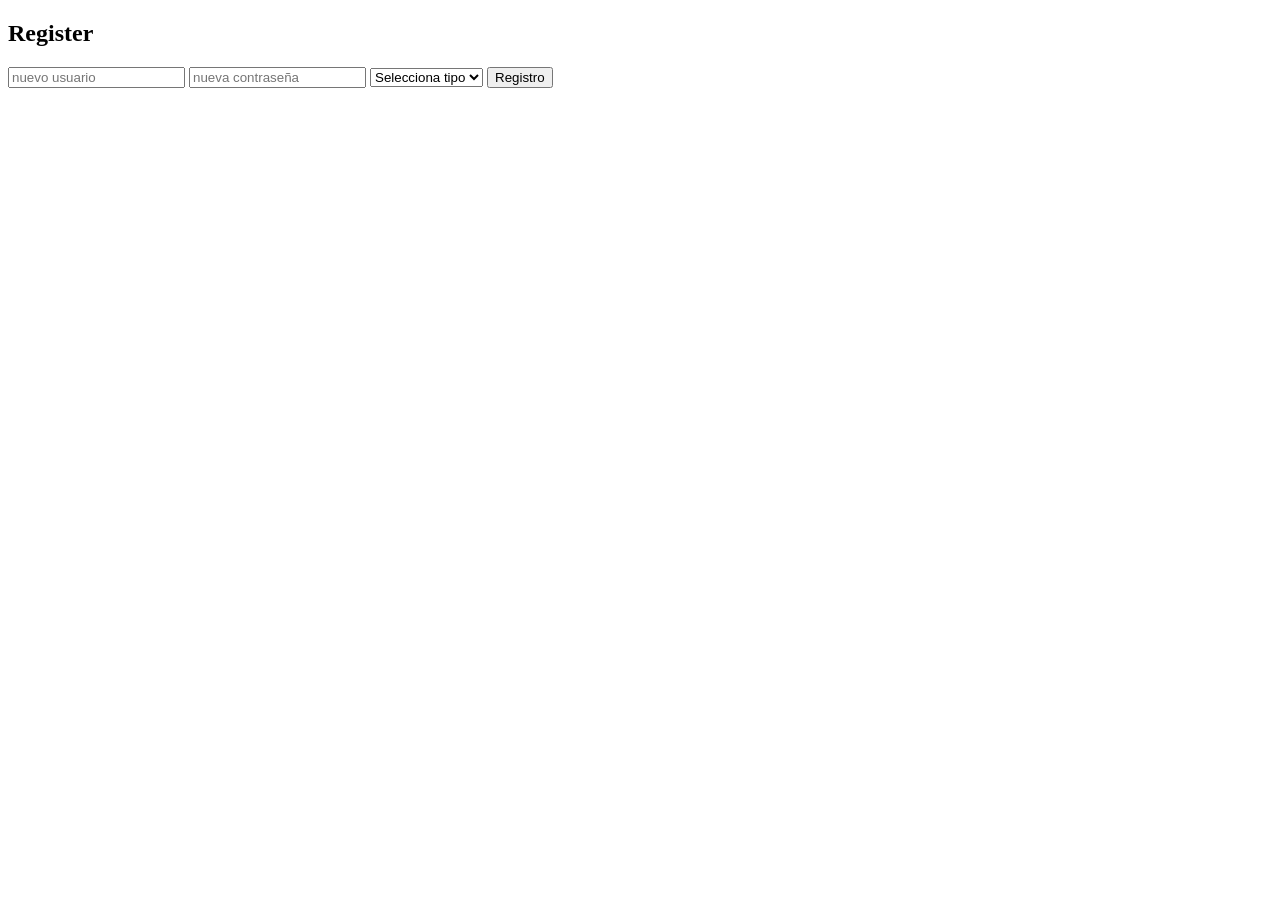
==== src/pages/auth/auth.html @ d27b7edc "desarrollo caso de uso (registro y login)" ====
<!DOCTYPE html>
<html lang="en">
<head>
    <meta charset="UTF-8">
    <meta name="viewport" content="width=device-width, initial-scale=1.0">
    <title>Document</title>
</head>
<body>
    <h2>Register</h2>
<input type ="text" id="newUser" placeholder="nuevo usuario">
<input type ="password" id ="newPass" placeholder = "nueva contraseña">
<select id="pokeType">
    <option value="">Selecciona tipo</option>
    <option value="fire">Fuego</option>
    <option value="water">Agua</option>
    <option value="grass">Planta</option>
    <option value="electric">Eléctrico</option>
</select>
<button id="registerBtn">Registro</button>

<script type="module" src="../../js/auth.js"></script>
</body>
</html>
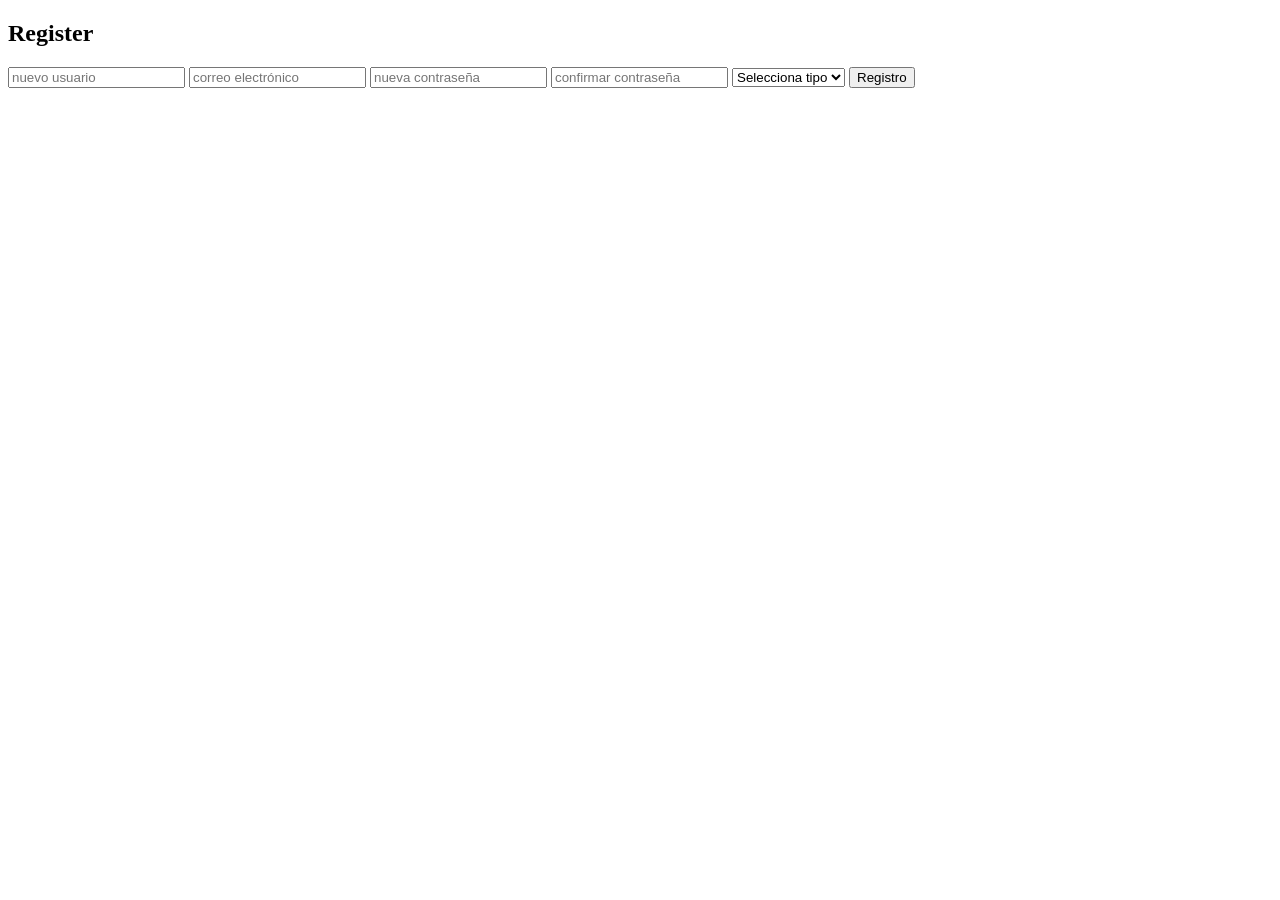
==== commit e02f94d6: "añadir email a registro y validacion" ====
--- a/src/pages/auth/auth.html
+++ b/src/pages/auth/auth.html
@@ -8,7 +8,9 @@
 <body>
     <h2>Register</h2>
 <input type ="text" id="newUser" placeholder="nuevo usuario">
+<input type="email" id="email" placeholder="correo electrónico">
 <input type ="password" id ="newPass" placeholder = "nueva contraseña">
+<input type ="password" id ="repeatPass" placeholder = "confirmar contraseña">
 <select id="pokeType">
     <option value="">Selecciona tipo</option>
     <option value="fire">Fuego</option>
@@ -17,6 +19,7 @@
     <option value="electric">Eléctrico</option>
 </select>
 <button id="registerBtn">Registro</button>
+<p id="message"></p>
 
 <script type="module" src="../../js/auth.js"></script>
 </body>
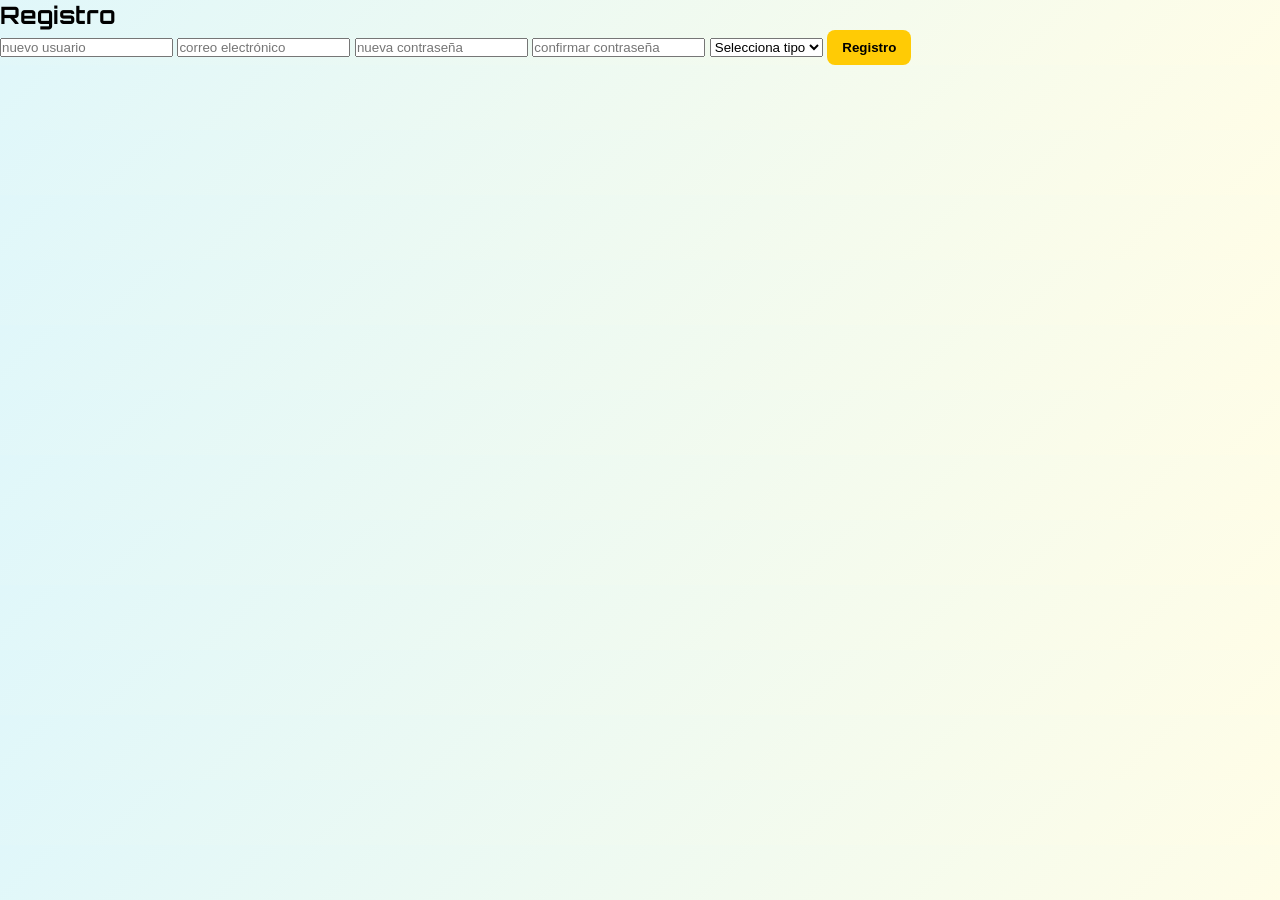
==== commit 7feb0371: "inicio css" ====
--- a/src/pages/auth/auth.html
+++ b/src/pages/auth/auth.html
@@ -3,10 +3,12 @@
 <head>
     <meta charset="UTF-8">
     <meta name="viewport" content="width=device-width, initial-scale=1.0">
-    <title>Document</title>
+    <title>Registro</title>
+     <link rel="stylesheet" href="../../styles/styles.css">
+    <link href="https://fonts.googleapis.com/css2?family=Orbitron:wght@400;700&display=swap" rel="stylesheet">
 </head>
 <body>
-    <h2>Register</h2>
+    <h2>Registro</h2>
 <input type ="text" id="newUser" placeholder="nuevo usuario">
 <input type="email" id="email" placeholder="correo electrónico">
 <input type ="password" id ="newPass" placeholder = "nueva contraseña">
--- a/src/styles/styles.css
+++ b/src/styles/styles.css
@@ -0,0 +1,208 @@
+* {
+  margin: 0;
+  padding: 0;
+  box-sizing: border-box;
+}
+
+body {
+  font-family: Arial, sans-serif;
+  background: linear-gradient(135deg, #e0f7fa, #fffde7);
+}
+h1, h2{
+  font-family: 'Orbitron', sans-serif;
+}
+header {
+  text-align: center;
+  padding: 20px;
+}
+
+header h1 {
+  font-family: 'Pokemon Solid', sans-serif;
+  color: #ffcb05;
+  text-shadow: 3px 3px #2a75bb;
+}
+main {
+  max-width: 900px;
+  margin: auto;
+  padding: 20px;
+}
+
+.title {
+  font-family: 'Pokemon Solid', sans-serif;
+  color: #ffcb05;
+  text-shadow: 2px 2px #2a75bb;
+  text-align: center;
+}
+button {
+  padding: 10px 15px;
+  border: none;
+  border-radius: 8px;
+  background-color: #ffcb05;
+  cursor: pointer;
+  font-weight: bold;
+}
+
+button:hover {
+  background-color: #f2b807;
+}
+.pokemon-card {
+  background: white;
+  border-radius: 10px;
+  padding: 10px;
+  margin: 10px;
+  text-align: center;
+  width: 150px;
+  box-shadow: 0 4px 8px rgba(0,0,0,0.1);
+  transition: transform 0.2s;
+}
+.pokemon-card:hover {
+  transform: scale(1.05 );
+}
+
+.pokemon-card img {
+  width: 100px;
+}
+
+.pokemon-card h3 {
+  text-transform: capitalize;
+}
+#pokemon-container {
+  display: flex;
+  justify-content: center;
+  margin-bottom: 20px;
+}
+
+#pokemon-container .pokemon-card {
+  width: 200px;
+}
+#extra-pokemons {
+  display: grid;
+  grid-template-columns: repeat(3, 1fr);
+  gap: 15px;
+}
+
+#stats {
+  margin-top: 20px;
+  display: flex;
+  gap: 10px;
+  flex-wrap: wrap;
+}
+
+#stats div {
+  background: #eee;
+  padding: 8px 12px;
+  border-radius: 8px;
+}
+#search {
+  width: 100%;
+  padding: 10px;
+  margin: 15px 0;
+  border-radius: 8px;
+  border: 1px solid #ccc;
+}
+.poke-btn {
+  display: flex;
+  align-items: center;
+  gap: 8px;
+
+  padding: 10px 16px;
+  border: none;
+  border-radius: 25px;
+
+  background: linear-gradient(135deg, #ffcb05, #f2b807);
+  color: #2a75bb;
+  font-weight: bold;
+
+  cursor: pointer;
+  transition: all 0.2s ease;
+}
+
+.poke-btn:hover {
+  transform: scale(1.05);
+}
+
+.poke-icon {
+  width: 20px;
+}
+
+
+.type-fire {
+  background: #f08030;
+  color: white;
+}
+
+.type-water {
+  background: #6890f0;
+  color: white;
+}
+
+.type-grass {
+  background: #78c850;
+  color: white;
+}
+
+.type-electric {
+  background: #f8d030;
+}
+
+.type-psychic {
+  background: #f85888;
+  color: white;
+}
+
+.type-ice {
+  background: #98d8d8;
+}
+
+.type-dragon {
+  background: #7038f8;
+  color: white;
+}
+
+.type-dark {
+  background: #705848;
+  color: white;
+}
+
+.type-fairy {
+  background: #ee99ac;
+}
+
+.type-normal {
+  background: #a8a878;
+}
+
+.type-fighting {
+  background: #c03028;
+  color: white;
+}
+
+.type-flying {
+  background: #a890f0;
+}
+
+.type-poison {
+  background: #a040a0;
+  color: white;
+}
+
+.type-ground {
+  background: #e0c068;
+}
+
+.type-rock {
+  background: #b8a038;
+}
+
+.type-bug {
+  background: #a8b820;
+}
+
+.type-ghost {
+  background: #705898;
+  color: white;
+}
+
+.type-steel {
+  background: #b8b8d0;
+}
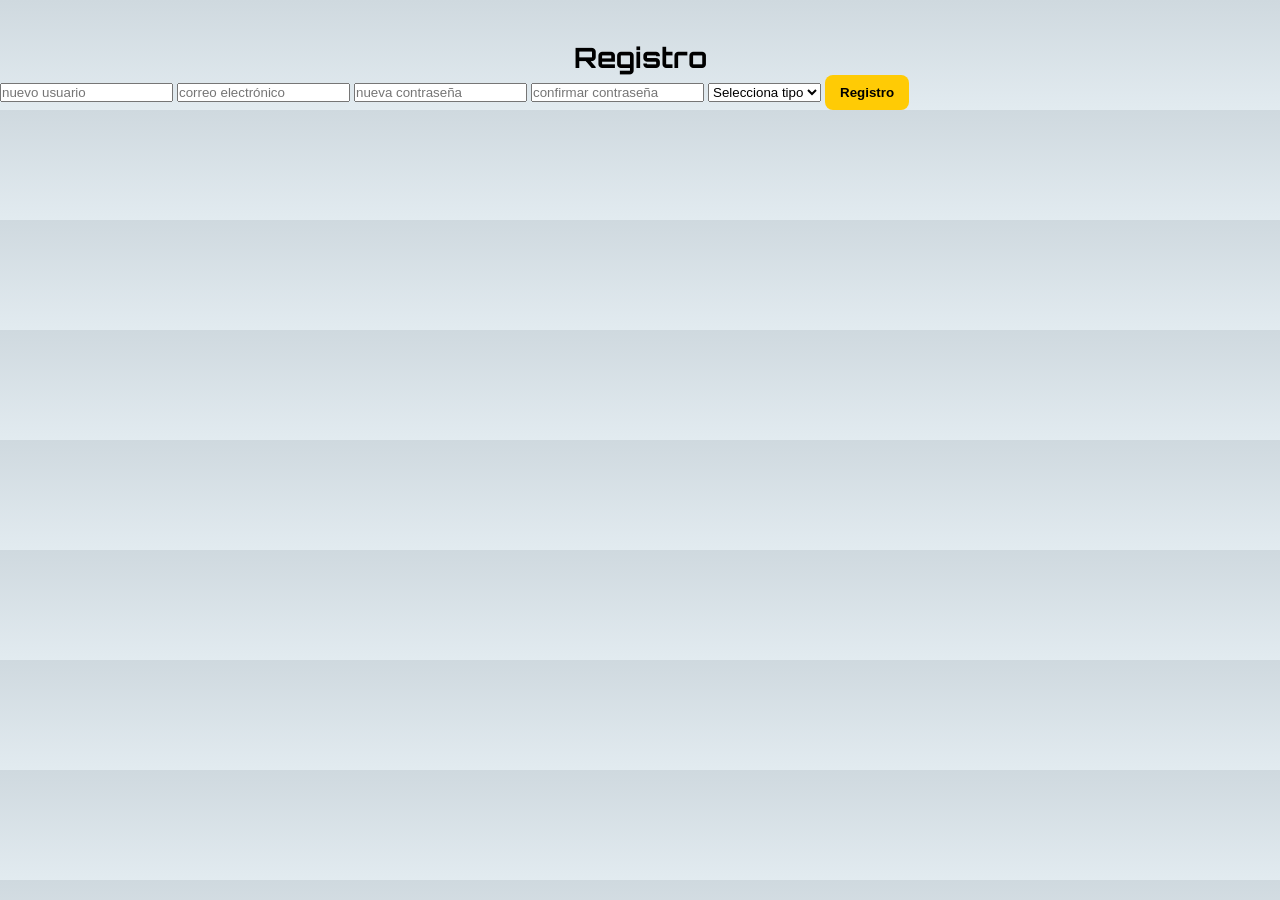
==== commit f78ffbcd: "hacer el header y footer" ====
--- a/src/pages/auth/auth.html
+++ b/src/pages/auth/auth.html
@@ -8,6 +8,7 @@
     <link href="https://fonts.googleapis.com/css2?family=Orbitron:wght@400;700&display=swap" rel="stylesheet">
 </head>
 <body>
+    <div id="header"></div>
     <h2>Registro</h2>
 <input type ="text" id="newUser" placeholder="nuevo usuario">
 <input type="email" id="email" placeholder="correo electrónico">
@@ -22,6 +23,7 @@
 </select>
 <button id="registerBtn">Registro</button>
 <p id="message"></p>
+<div id="footer"></div>
 
 <script type="module" src="../../js/auth.js"></script>
 </body>
--- a/src/styles/styles.css
+++ b/src/styles/styles.css
@@ -5,12 +5,16 @@
 }
 
 body {
-  font-family: Arial, sans-serif;
-  background: linear-gradient(135deg, #e0f7fa, #fffde7);
-}
-h1, h2{
+  margin: 0;
   font-family: 'Orbitron', sans-serif;
-}
+  background: linear-gradient(to bottom, #cfd9df, #e2ebf0);
+}
+h2 {
+  margin-top: 40px;
+  text-align: center;
+  font-size: 28px;
+}
+
 header {
   text-align: center;
   padding: 20px;
@@ -22,7 +26,7 @@
   text-shadow: 3px 3px #2a75bb;
 }
 main {
-  max-width: 900px;
+  max-width: 1200px;
   margin: auto;
   padding: 20px;
 }
@@ -32,6 +36,105 @@
   color: #ffcb05;
   text-shadow: 2px 2px #2a75bb;
   text-align: center;
+}
+
+.pokemon-card {
+  background: white;
+  border-radius: 10px;
+  padding: 10px;
+  margin: 10px;
+  text-align: center;
+  width: 150px;
+  box-shadow: 0 4px 8px rgba(0,0,0,0.1);
+  transition: transform 0.2s;
+}
+.pokemon-card:hover {
+  transform: scale(1.05 );
+}
+
+.pokemon-card img {
+  width: 100px;
+}
+
+.pokemon-card h3 {
+  text-transform: capitalize;
+}
+.avatar-circle {
+  width: 80px;
+  height: 80px;
+  border-radius: 50%;
+  background-color: #ffcb05; /* amarillo pokemon */
+  display: flex;
+  align-items: center;
+  justify-content: center;
+  font-size: 32px;
+  font-weight: bold;
+  color: #2a75bb;
+}
+.app-header {
+  display: flex;
+  justify-content: space-between;
+  align-items: center;
+  background: #2a75bb;
+  color: white;
+  padding: 10px 20px;
+}
+
+.logo {
+  font-family: 'PocketMonk', sans-serif;
+}
+
+.app-header button {
+  margin-left: 10px;
+  padding: 5px 10px;
+}
+
+.user-name {
+  margin-left: 10px;
+  font-weight: bold;
+}
+
+.app-footer {
+  text-align: center;
+  padding: 10px;
+  background: #eee;
+  margin-top: 20px;
+}
+#pokemon-container {
+  display: flex;
+  justify-content: center;
+  margin-bottom: 20px;
+}
+
+#pokemon-container .pokemon-card {
+  width: 200px;
+}
+#extra-pokemons {
+  display: grid;
+  grid-template-columns: repeat(auto-fit, minmax(200px, 1fr));
+  gap: 40px;
+  justify-items: center;
+  margin-top: 20px;
+}
+
+#stats {
+  margin-top: 20px;
+  display: flex;
+  gap: 10px;
+  flex-wrap: wrap;
+}
+
+#stats div {
+  background: #eee;
+  padding: 8px 12px;
+  border-radius: 8px;
+}
+#search {
+  width: 100%;
+  padding: 10px;
+  margin: 15px 0;
+  border-radius: 8px;
+  border: 1px solid #ccc;
 }
 button {
   padding: 10px 15px;
@@ -45,76 +148,29 @@
 button:hover {
   background-color: #f2b807;
 }
-.pokemon-card {
-  background: white;
-  border-radius: 10px;
-  padding: 10px;
-  margin: 10px;
-  text-align: center;
-  width: 150px;
-  box-shadow: 0 4px 8px rgba(0,0,0,0.1);
-  transition: transform 0.2s;
-}
-.pokemon-card:hover {
-  transform: scale(1.05 );
-}
-
-.pokemon-card img {
-  width: 100px;
-}
-
-.pokemon-card h3 {
-  text-transform: capitalize;
-}
-#pokemon-container {
+.active-btn {
+  background: #2a75bb;
+  color: white;
+  transform: scale(1.05);
+  pointer-events: none; /*no se puede clicar */
+  box-shadow: 0 0 10px rgba(0,0,0,0.3);
+}
+.poke-btn {
+  display: inline-flex;
+  align-items: center;
+  gap: 8px;
+  background: #ffcb05;
+  border: none;
+  padding: 10px 20px;
+  border-radius: 25px;
+  font-weight: bold;
+  cursor: pointer;
+  transition: 0.2s;
+}
+.button-center {
   display: flex;
   justify-content: center;
   margin-bottom: 20px;
-}
-
-#pokemon-container .pokemon-card {
-  width: 200px;
-}
-#extra-pokemons {
-  display: grid;
-  grid-template-columns: repeat(3, 1fr);
-  gap: 15px;
-}
-
-#stats {
-  margin-top: 20px;
-  display: flex;
-  gap: 10px;
-  flex-wrap: wrap;
-}
-
-#stats div {
-  background: #eee;
-  padding: 8px 12px;
-  border-radius: 8px;
-}
-#search {
-  width: 100%;
-  padding: 10px;
-  margin: 15px 0;
-  border-radius: 8px;
-  border: 1px solid #ccc;
-}
-.poke-btn {
-  display: flex;
-  align-items: center;
-  gap: 8px;
-
-  padding: 10px 16px;
-  border: none;
-  border-radius: 25px;
-
-  background: linear-gradient(135deg, #ffcb05, #f2b807);
-  color: #2a75bb;
-  font-weight: bold;
-
-  cursor: pointer;
-  transition: all 0.2s ease;
 }
 
 .poke-btn:hover {
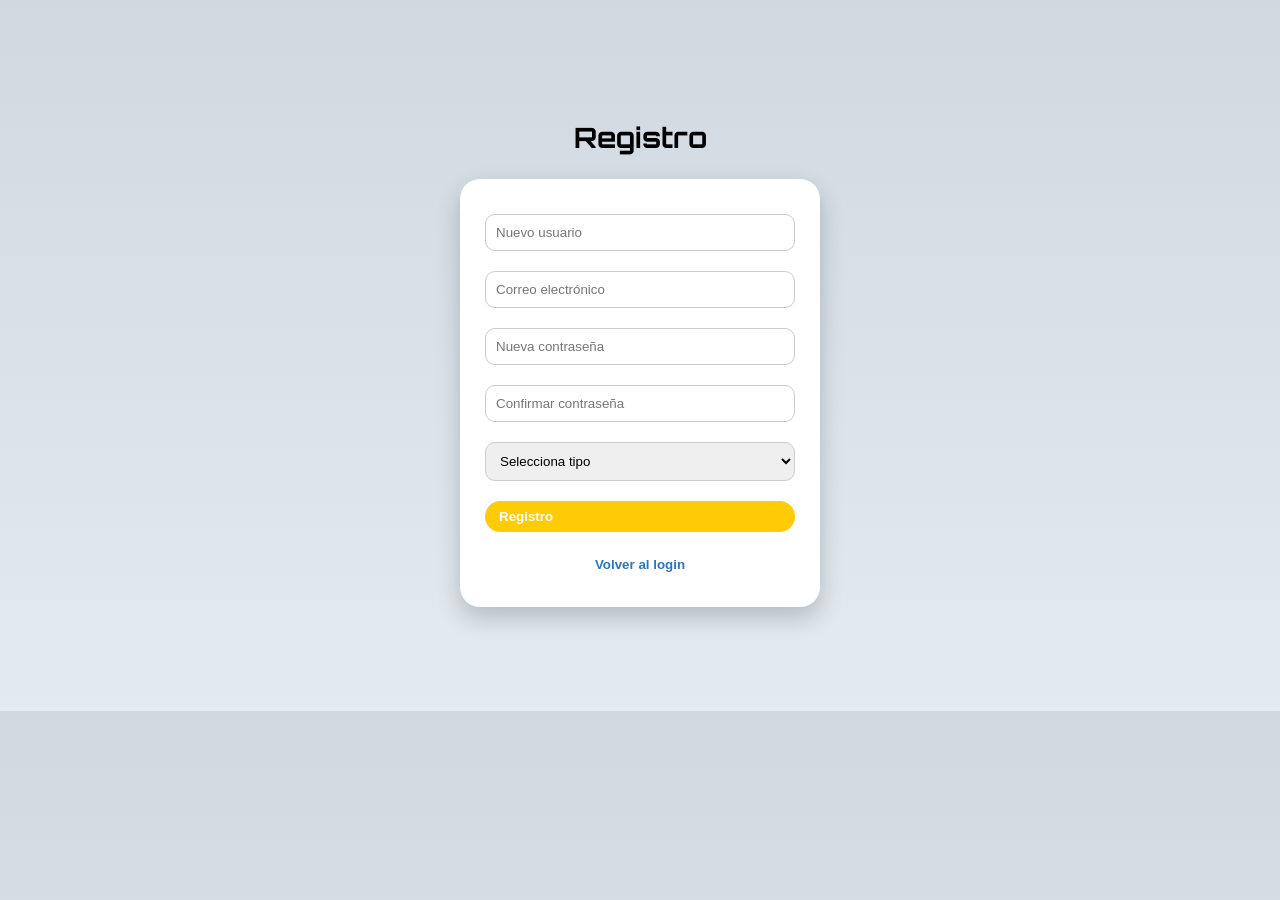
==== commit 277bf617: "logica minijuego tipos y tarot y css" ====
--- a/src/pages/auth/auth.html
+++ b/src/pages/auth/auth.html
@@ -8,23 +8,45 @@
     <link href="https://fonts.googleapis.com/css2?family=Orbitron:wght@400;700&display=swap" rel="stylesheet">
 </head>
 <body>
-    <div id="header"></div>
-    <h2>Registro</h2>
-<input type ="text" id="newUser" placeholder="nuevo usuario">
-<input type="email" id="email" placeholder="correo electrónico">
-<input type ="password" id ="newPass" placeholder = "nueva contraseña">
-<input type ="password" id ="repeatPass" placeholder = "confirmar contraseña">
-<select id="pokeType">
-    <option value="">Selecciona tipo</option>
-    <option value="fire">Fuego</option>
-    <option value="water">Agua</option>
-    <option value="grass">Planta</option>
-    <option value="electric">Eléctrico</option>
-</select>
-<button id="registerBtn">Registro</button>
-<p id="message"></p>
+
+<div id="header"></div>
+
+<main class="auth-container">
+
+  <h2>Registro</h2>
+   
+    <div class="pikachu-container">
+    <img id="pokemon-image">
+    </div>
+
+  <div class="form-box">
+    <input type="text" id="newUser" placeholder="Nuevo usuario">
+    <input type="email" id="email" placeholder="Correo electrónico">
+    <input type="password" id="newPass" placeholder="Nueva contraseña">
+    <input type="password" id="repeatPass" placeholder="Confirmar contraseña">
+
+    <select id="pokeType">
+      <option value="">Selecciona tipo</option>
+      <option value="fire">🔥 Fuego</option>
+      <option value="water">💧 Agua</option>
+      <option value="grass">🌿 Planta</option>
+      <option value="electric">⚡ Eléctrico</option>
+    </select>
+
+    <button id="registerBtn" class="poke-btn">Registro</button>
+     <p id="message"></p>
+     <button id="back-login" class="link-btn">Volver al login</button>
+  </div>
+    <div class="pikachu-container">
+    <img id="pokemon-image">
+    </div>
+ 
+
+</main>
+
 <div id="footer"></div>
 
 <script type="module" src="../../js/auth.js"></script>
+
 </body>
 </html>
--- a/src/styles/styles.css
+++ b/src/styles/styles.css
@@ -14,7 +14,27 @@
   text-align: center;
   font-size: 28px;
 }
-
+.landing-header {
+  display: flex;
+  justify-content: space-between;
+  align-items: center;
+  padding: 15px 30px;
+}
+
+.auth-box {
+  display: flex;
+  gap: 10px;
+}
+
+.auth-box input {
+  padding: 5px;
+  border-radius: 10px;
+  border: 1px solid #ccc;
+}
+.landing-main {
+  text-align: center;
+  margin-top: 80px;
+}
 header {
   text-align: center;
   padding: 20px;
@@ -36,6 +56,33 @@
   color: #ffcb05;
   text-shadow: 2px 2px #2a75bb;
   text-align: center;
+}
+.pokemon-animation {
+  display: flex;
+  justify-content: center;
+  gap: 40px;
+  margin-bottom: 30px;
+}
+
+.pokemon-animation img {
+  width: 100px;
+  animation: float 2s infinite ease-in-out;
+}
+
+/* cada uno con delay */
+.pokemon-animation img:nth-child(2) {
+  animation-delay: 0.3s;
+}
+
+.pokemon-animation img:nth-child(3) {
+  animation-delay: 0.6s;
+}
+
+/* animación */
+@keyframes float {
+  0% { transform: translateY(0px); }
+  50% { transform: translateY(-15px); }
+  100% { transform: translateY(0px); }
 }
 
 .pokemon-card {
@@ -59,25 +106,27 @@
 .pokemon-card h3 {
   text-transform: capitalize;
 }
-.avatar-circle {
-  width: 80px;
-  height: 80px;
+.avatar-pokemon {
+  width: 120px;
+  height: 120px;
   border-radius: 50%;
-  background-color: #ffcb05; /* amarillo pokemon */
+  background: linear-gradient(to bottom, #cfd9df, #e2ebf0);
   display: flex;
   align-items: center;
   justify-content: center;
-  font-size: 32px;
-  font-weight: bold;
-  color: #2a75bb;
+  margin: 15px auto;
+  box-shadow: 0 5px 15px rgba(0,0,0,0.2);
+}
+.avatar-pokemon img {
+  width: 80px;
 }
 .app-header {
   display: flex;
   justify-content: space-between;
   align-items: center;
-  background: #2a75bb;
+  background: #4b545c;
   color: white;
-  padding: 10px 20px;
+  padding: 15px 30px;
 }
 
 .logo {
@@ -99,6 +148,80 @@
   padding: 10px;
   background: #eee;
   margin-top: 20px;
+}
+.profile-header {
+  position: relative;
+  text-align: center;
+  margin-top: 20px;
+}
+
+.edit-container {
+  position: absolute;
+  top: 0;
+  right: 20px;
+}
+
+.small {
+  padding: 5px 10px;
+  font-size: 14px;
+}
+
+.hidden {
+  display: none;
+}
+.stats-container {
+  max-width: 500px;
+  margin: 20px auto;
+}
+
+.stat-row {
+  margin-bottom: 15px;
+}
+
+.stat-label {
+  display: flex;
+  justify-content: space-between;
+  font-size: 14px;
+  margin-bottom: 5px;
+}
+
+.bar {
+  height: 12px;
+  background: rgba(0,0,0,0.1);
+  border-radius: 10px;
+  overflow: hidden;
+}
+
+.bar-fill {
+  height: 100%;
+  border-radius: 10px;
+  transition: width 0.6s ease;
+}
+
+/* COLORES POR TIPO */
+.bar-fill.normal { background: #999999; }
+.bar-fill.fire { background: #ff4d4d; }
+.bar-fill.water { background: #4da6ff; }
+.bar-fill.electric { background: #ffd633; }
+.bar-fill.grass { background: #66cc66; }
+.bar-fill.ice { background: #66ffff; }
+.bar-fill.fighting { background: #cc3300; }
+.bar-fill.poison { background: #cc66ff; }
+.bar-fill.ground { background: #cc9966; }
+.bar-fill.flying { background: #99ccff; }
+.bar-fill.psychic { background: #ff66b3; }
+.bar-fill.bug { background: #99cc00; }
+.bar-fill.rock { background: #bfbfbf; }
+.bar-fill.ghost { background: #666699; }
+.bar-fill.dragon { background: #6633ff; }
+
+/* STATS */
+.bar-fill.stat {
+  background: #2a75bb;
+}
+
+#edit-box {
+  margin-top: 5px;
 }
 #pokemon-container {
   display: flex;
@@ -116,6 +239,15 @@
   justify-items: center;
   margin-top: 20px;
 }
+#pokemon-image {
+  width: 120px;
+  margin-top: 20px;
+  transition: transform 0.3s;
+}
+
+#pokemon-image:hover {
+  transform: scale(1.2) rotate(5deg);
+}
 
 #stats {
   margin-top: 20px;
@@ -155,110 +287,338 @@
   pointer-events: none; /*no se puede clicar */
   box-shadow: 0 0 10px rgba(0,0,0,0.3);
 }
+#type-buttons {
+  display: flex;
+  flex-wrap: wrap;
+  justify-content: center;
+  gap: 10px;
+}
+
 .poke-btn {
-  display: inline-flex;
+  display: flex;
   align-items: center;
   gap: 8px;
-  background: #ffcb05;
+  padding: 8px 14px;
+  border-radius: 20px;
   border: none;
+  font-weight: bold;
+  cursor: pointer;
+  color: white;
+  transition: 0.2s;
+  white-space: nowrap;
+
+}
+.nav-buttons {
+  display: flex;
+  align-items: center;
+  gap: 10px;
+  flex-wrap: nowrap;
+}
+.auth-container {
+  max-width: 400px;
+  margin: 60px auto;
+  text-align: center;
+}
+.form-box {
+  background: white;
+  padding: 25px;
+  border-radius: 20px;
+  box-shadow: 0 10px 25px rgba(0,0,0,0.2);
+}
+.form-box input,
+.form-box select {
+  width: 100%;
+  padding: 10px;
+  margin: 10px 0;
+  border-radius: 10px;
+  border: 1px solid #ccc;
+}
+.form-box .poke-btn {
+  width: 100%;
+  margin-top: 10px;
+}
+
+.poke-btn:hover {
+  transform: scale(1.1);
+}
+.type-icon {
+  width: 18px;
+  height: 18px;
+}
+.button-center {
+  display: flex;
+  justify-content: center;
+  margin-bottom: 20px;
+}
+
+.poke-btn:hover {
+  transform: scale(1.05);
+}
+
+.poke-icon {
+  width: 20px;
+}
+.card {
+  width: 220px;
+  padding: 15px;
+  border-radius: 20px;
+  background: linear-gradient(145deg, #e3350d, #cc0000);
+  color: white;
+  text-align: center;
+  box-shadow: 0 10px 25px rgba(0,0,0,0.3);
+  transition: 0.3s;
+}
+
+.card:hover {
+  transform: translateY(-8px);
+}
+
+.card-header {
+  font-size: 12px;
+  text-align: right;
+  opacity: 0.8;
+}
+
+.card-image img {
+  width: 100px;
+}
+
+.card-name {
+  text-transform: capitalize;
+  margin: 10px 0 5px;
+}
+
+.card-type {
+  font-weight: bold;
+  margin-bottom: 10px;
+  text-transform: uppercase;
+}
+.game-container {
+  text-align: center;
+  margin-top: 40px;
+}
+
+.enemy {
+  width: 120px;
+  margin: 20px;
+}
+#enemy-display {
+  display: flex;
+  justify-content: center;
+  margin: 20px 0 30px;
+}
+.enemy-type {
+  display: flex;
+  align-items: center;
+  gap: 10px;
   padding: 10px 20px;
   border-radius: 25px;
   font-weight: bold;
+  color: white;
+  font-size: 18px;
+  transform: translateY(-10px);
+  box-shadow: 0 5px 15px rgba(0,0,0,0.2);
+}
+.oracle {
+  max-width: 400px;
+  margin: 40px auto;
+  padding: 25px;
+  text-align: center;
+  border-radius: 20px;
+
+ 
+}
+.oracle input {
+  width: 100%;
+  padding: 10px;
+  border-radius: 10px;
+  border: none;
+  margin-top: 15px;
+  text-align: center;
+  font-size: 14px;
+}
+.oracle .poke-btn {
+  margin-top: 15px;
+  background: #ffcb05;
+  color: #2a75bb;
+  font-weight: bold;
+}
+
+.oracle .poke-btn:hover {
+  transform: scale(1.05);
+}
+#answer {
+  margin-top: 20px;
+  font-size: 18px;
+  font-weight: bold;
+  min-height: 30px;
+}
+
+#type-buttons {
+  display: flex;
+  flex-wrap: wrap;
+  justify-content: center;
+  gap: 10px;
+}
+#streak {
+  font-size: 18px;
+  font-weight: bold;
+  margin: 10px;
+}
+#answer {
+  margin-top: 20px;
+  font-size: 18px;
+  font-weight: bold;
+  animation: fadeIn 0.5s ease;
+}
+
+@keyframes fadeIn {
+  from { opacity: 0; }
+  to { opacity: 1; }
+}
+.link-btn {
+  margin-top: 15px;
+  background: none;
+  border: none;
+  color: #2a75bb;
+  font-weight: bold;
   cursor: pointer;
-  transition: 0.2s;
-}
-.button-center {
-  display: flex;
-  justify-content: center;
-  margin-bottom: 20px;
-}
-
-.poke-btn:hover {
-  transform: scale(1.05);
-}
-
-.poke-icon {
-  width: 20px;
-}
-
-
-.type-fire {
-  background: #f08030;
-  color: white;
-}
-
-.type-water {
-  background: #6890f0;
-  color: white;
-}
-
-.type-grass {
-  background: #78c850;
-  color: white;
-}
-
-.type-electric {
-  background: #f8d030;
-}
-
-.type-psychic {
-  background: #f85888;
-  color: white;
-}
-
-.type-ice {
-  background: #98d8d8;
-}
-
-.type-dragon {
-  background: #7038f8;
-  color: white;
-}
-
-.type-dark {
-  background: #705848;
-  color: white;
-}
-
-.type-fairy {
-  background: #ee99ac;
-}
-
-.type-normal {
-  background: #a8a878;
-}
-
-.type-fighting {
-  background: #c03028;
-  color: white;
-}
-
-.type-flying {
-  background: #a890f0;
-}
-
-.type-poison {
-  background: #a040a0;
-  color: white;
-}
-
-.type-ground {
-  background: #e0c068;
-}
-
-.type-rock {
-  background: #b8a038;
-}
-
-.type-bug {
-  background: #a8b820;
-}
-
-.type-ghost {
-  background: #705898;
-  color: white;
-}
-
-.type-steel {
-  background: #b8b8d0;
-}+}
+
+.link-btn:hover {
+  text-decoration: underline;
+}
+
+/* STATS */
+
+.stats {
+  margin-top: 10px;
+}
+
+.stat {
+  margin-bottom: 8px;
+  text-align: left;
+}
+
+.stat span {
+  font-size: 12px;
+}
+
+.bar {
+  height: 6px;
+  background: rgba(255,255,255,0.3);
+  border-radius: 5px;
+  overflow: hidden;
+}
+
+.bar div {
+  height: 100%;
+  background: white;
+}
+
+.card.fire {
+  background: linear-gradient(145deg, #ff4d4d, #cc0000);
+}
+
+.card.water {
+  background: linear-gradient(145deg, #4da6ff, #0059b3);
+}
+
+.card.grass {
+  background: linear-gradient(145deg, #66cc66, #2d862d);
+}
+
+.card.electric {
+  background: linear-gradient(145deg, #ffdb4d, #e6b800);
+}
+
+.card.ice {
+  background: linear-gradient(145deg, #b3ecff, #66d9ff);
+}
+
+.card.fighting {
+  background: linear-gradient(145deg, #cc3300, #802000);
+}
+
+.card.poison {
+  background: linear-gradient(145deg, #9933cc, #660099);
+}
+
+.card.ground {
+  background: linear-gradient(145deg, #cc9966, #996633);
+}
+
+.card.flying {
+  background: linear-gradient(145deg, #9999ff, #6666cc);
+}
+
+.card.psychic {
+  background: linear-gradient(145deg, #ff66b3, #cc0066);
+}
+
+.card.bug {
+  background: linear-gradient(145deg, #99cc00, #669900);
+}
+
+.card.rock {
+  background: linear-gradient(145deg, #bfbfbf, #808080);
+}
+
+.card.ghost {
+  background: linear-gradient(145deg, #666699, #333366);
+}
+
+.card.dragon {
+  background: linear-gradient(145deg, #6633ff, #330099);
+}
+
+.card.dark {
+  background: linear-gradient(145deg, #4d4d4d, #1a1a1a);
+}
+
+.card.steel {
+  background: linear-gradient(145deg, #cccccc, #808080);
+}
+
+.card.fairy {
+  background: linear-gradient(145deg, #ffb3e6, #ff66cc);
+}
+.poke-btn.fire { background: #ff4d4d; }
+.poke-btn.water { background: #4da6ff; }
+.poke-btn.grass { background: #66cc66; }
+.poke-btn.electric { background: #ffd633; }
+.poke-btn.psychic { background: #ff66b3; }
+.poke-btn.ice { background: #66ffff; }
+.poke-btn.dragon { background: #6633ff; }
+.poke-btn.dark { background: #333333; }
+.poke-btn.fairy { background: #ff99cc; }
+
+.poke-btn.normal { background: #999999; }
+.poke-btn.fighting { background: #cc3300; }
+.poke-btn.poison { background: #cc66ff; }
+.poke-btn.ground { background: #cc9966; }
+.poke-btn.flying { background: #99ccff; }
+.poke-btn.bug { background: #99cc00; }
+.poke-btn.rock { background: #bfbfbf; }
+.poke-btn.ghost { background: #666699; }
+.poke-btn.steel { background: #cccccc; color: black; }
+
+.enemy-type.fire { background: #ff4d4d; }
+.enemy-type.water { background: #4da6ff; }
+.enemy-type.grass { background: #66cc66; }
+.enemy-type.electric { background: #ffd633; }
+.enemy-type.psychic { background: #ff66b3; }
+.enemy-type.ice { background: #66ffff; }
+.enemy-type.dragon { background: #6633ff; }
+.enemy-type.dark { background: #333333; }
+.enemy-type.fairy { background: #ff99cc; }
+
+.enemy-type.normal { background: #999999; }
+.enemy-type.fighting { background: #cc3300; }
+.enemy-type.poison { background: #cc66ff; }
+.enemy-type.ground { background: #cc9966; }
+.enemy-type.flying { background: #99ccff; }
+.enemy-type.bug { background: #99cc00; }
+.enemy-type.rock { background: #bfbfbf; }
+.enemy-type.ghost { background: #666699; }
+.enemy-type.steel { background: #cccccc; color: black; }
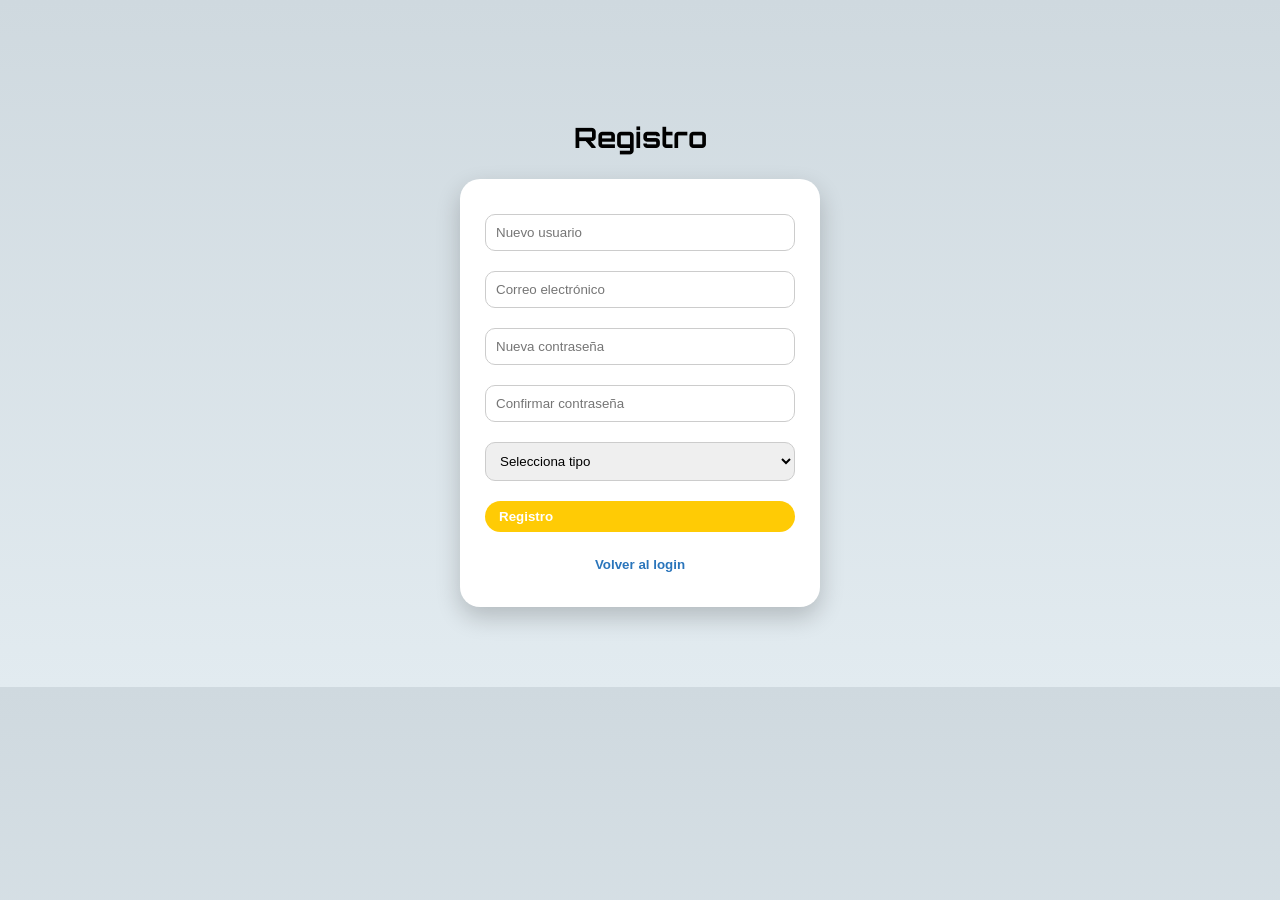
==== commit 9cb0795a: "arreglos para mobile responsive y pasar por la IA para comentar el codigo y estructurarlo" ====
--- a/src/pages/auth/auth.html
+++ b/src/pages/auth/auth.html
@@ -1,52 +1,65 @@
 <!DOCTYPE html>
 <html lang="en">
+
 <head>
     <meta charset="UTF-8">
     <meta name="viewport" content="width=device-width, initial-scale=1.0">
     <title>Registro</title>
-     <link rel="stylesheet" href="../../styles/styles.css">
+
+    
+    <link rel="stylesheet" href="../../styles/styles.css">
+
+    
     <link href="https://fonts.googleapis.com/css2?family=Orbitron:wght@400;700&display=swap" rel="stylesheet">
 </head>
+
 <body>
 
-<div id="header"></div>
+    
+    <div id="header"></div>
 
-<main class="auth-container">
+    <main class="auth-container">
 
-  <h2>Registro</h2>
-   
-    <div class="pikachu-container">
-    <img id="pokemon-image">
-    </div>
+        <h2>Registro</h2>
 
-  <div class="form-box">
-    <input type="text" id="newUser" placeholder="Nuevo usuario">
-    <input type="email" id="email" placeholder="Correo electrónico">
-    <input type="password" id="newPass" placeholder="Nueva contraseña">
-    <input type="password" id="repeatPass" placeholder="Confirmar contraseña">
+        <!-- Imagen superior -->
+        <div class="pikachu-container">
+            <img id="pokemon-image">
+        </div>
 
-    <select id="pokeType">
-      <option value="">Selecciona tipo</option>
-      <option value="fire">🔥 Fuego</option>
-      <option value="water">💧 Agua</option>
-      <option value="grass">🌿 Planta</option>
-      <option value="electric">⚡ Eléctrico</option>
-    </select>
+        <!-- FORMULARIO -->
+        <div class="form-box">
 
-    <button id="registerBtn" class="poke-btn">Registro</button>
-     <p id="message"></p>
-     <button id="back-login" class="link-btn">Volver al login</button>
-  </div>
-    <div class="pikachu-container">
-    <img id="pokemon-image">
-    </div>
- 
+            <input type="text" id="newUser" placeholder="Nuevo usuario">
+            <input type="email" id="email" placeholder="Correo electrónico">
+            <input type="password" id="newPass" placeholder="Nueva contraseña">
+            <input type="password" id="repeatPass" placeholder="Confirmar contraseña">
 
-</main>
+            <select id="pokeType">
+                <option value="">Selecciona tipo</option>
+                <option value="fire">🔥 Fuego</option>
+                <option value="water">💧 Agua</option>
+                <option value="grass">🌿 Planta</option>
+                <option value="electric">⚡ Eléctrico</option>
+            </select>
 
-<div id="footer"></div>
+            <button id="registerBtn" class="poke-btn">Registro</button>
 
-<script type="module" src="../../js/auth.js"></script>
+            <p id="message"></p>
+
+            <button id="back-login" class="link-btn">Volver al login</button>
+
+        </div>
+
+
+    </main>
+
+    
+    <div id="footer"></div>
+
+    
+    <script type="module" src="../../js/auth.js"></script>
 
 </body>
+
 </html>
--- a/src/styles/styles.css
+++ b/src/styles/styles.css
@@ -1,19 +1,38 @@
+/* ======================
+   RESET GLOBAL
+====================== */
 * {
   margin: 0;
   padding: 0;
   box-sizing: border-box;
 }
 
+
+/* ======================
+   BASE (BODY / TEXTO)
+====================== */
 body {
   margin: 0;
   font-family: 'Orbitron', sans-serif;
   background: linear-gradient(to bottom, #cfd9df, #e2ebf0);
 }
+
 h2 {
   margin-top: 40px;
   text-align: center;
   font-size: 28px;
 }
+
+main {
+  max-width: 1200px;
+  margin: auto;
+  padding: 20px;
+}
+
+
+/* ======================
+   HEADER / LANDING
+====================== */
 .landing-header {
   display: flex;
   justify-content: space-between;
@@ -21,6 +40,72 @@
   padding: 15px 30px;
 }
 
+.landing-main {
+  text-align: center;
+  margin-top: 80px;
+}
+
+header {
+  text-align: center;
+  padding: 20px;
+}
+
+header h1 {
+  font-family: 'Pokemon Solid', sans-serif;
+  color: #ffcb05;
+  text-shadow: 3px 3px #2a75bb;
+}
+
+.title {
+  font-family: 'Pokemon Solid', sans-serif;
+  color: #ffcb05;
+  text-shadow: 2px 2px #2a75bb;
+  text-align: center;
+}
+/* ======================
+   RESPONSIVE HEADER
+====================== */
+
+@media (max-width: 768px) {
+
+  
+  .app-header ,
+  .landing-header {
+    flex-direction: column;
+    gap: 15px;
+    text-align: center;
+  }
+   .auth-container,{
+    margin: 40px auto;
+    padding: 0 15px;
+  }
+    .auth-box {
+    flex-direction: column;
+    width: 100%;
+    max-width: 300px;
+  }
+
+  .auth-box input {
+    width: 100%;
+  }
+
+  .auth-box button {
+    width: 100%;
+  }
+  .profile-header,
+  .stats-container,
+  #team-stats,
+  #type-stats {
+  padding-left: 15px;
+  padding-right: 15px;
+}
+
+}
+
+
+/* ======================
+   AUTH (LOGIN / REGISTER)
+====================== */
 .auth-box {
   display: flex;
   gap: 10px;
@@ -31,60 +116,120 @@
   border-radius: 10px;
   border: 1px solid #ccc;
 }
-.landing-main {
-  text-align: center;
-  margin-top: 80px;
-}
-header {
-  text-align: center;
-  padding: 20px;
-}
-
-header h1 {
-  font-family: 'Pokemon Solid', sans-serif;
-  color: #ffcb05;
-  text-shadow: 3px 3px #2a75bb;
-}
-main {
-  max-width: 1200px;
-  margin: auto;
-  padding: 20px;
-}
-
-.title {
-  font-family: 'Pokemon Solid', sans-serif;
-  color: #ffcb05;
-  text-shadow: 2px 2px #2a75bb;
-  text-align: center;
-}
-.pokemon-animation {
+
+.auth-container {
+  max-width: 400px;
+  margin: 60px auto;
+  text-align: center;
+}
+
+.form-box {
+  background: white;
+  padding: 25px;
+  border-radius: 20px;
+  box-shadow: 0 10px 25px rgba(0,0,0,0.2);
+}
+
+.form-box input,
+.form-box select {
+  width: 100%;
+  padding: 10px;
+  margin: 10px 0;
+  border-radius: 10px;
+  border: 1px solid #ccc;
+}
+
+.form-box .poke-btn {
+  width: 100%;
+  margin-top: 10px;
+}
+
+
+/* ======================
+   BOTONES GENERALES
+====================== */
+button {
+  padding: 10px 15px;
+  border: none;
+  border-radius: 8px;
+  background-color: #ffcb05;
+  cursor: pointer;
+  font-weight: bold;
+}
+
+button:hover {
+  background-color: #f2b807;
+}
+
+.active-btn {
+  background: #2a75bb;
+  color: white;
+  transform: scale(1.05);
+  pointer-events: none; /*no se puede clicar */
+  box-shadow: 0 0 10px rgba(0,0,0,0.3);
+}
+
+.link-btn {
+  margin-top: 15px;
+  background: none;
+  border: none;
+  color: #2a75bb;
+  font-weight: bold;
+  cursor: pointer;
+}
+
+.link-btn:hover {
+  text-decoration: underline;
+}
+
+
+/* ======================
+   BOTONES POKEMON
+====================== */
+.poke-btn {
+  display: flex;
+  align-items: center;
+  gap: 8px;
+  padding: 8px 14px;
+  border-radius: 20px;
+  border: none;
+  font-weight: bold;
+  cursor: pointer;
+  color: white;
+  transition: 0.2s;
+  white-space: nowrap;
+}
+
+.poke-btn:hover {
+  transform: scale(1.1);
+}
+
+.poke-btn:hover {
+  transform: scale(1.05);
+}
+
+.small {
+  padding: 5px 10px;
+  font-size: 14px;
+}
+
+.button-center {
   display: flex;
   justify-content: center;
-  gap: 40px;
-  margin-bottom: 30px;
-}
-
-.pokemon-animation img {
-  width: 100px;
-  animation: float 2s infinite ease-in-out;
-}
-
-/* cada uno con delay */
-.pokemon-animation img:nth-child(2) {
-  animation-delay: 0.3s;
-}
-
-.pokemon-animation img:nth-child(3) {
-  animation-delay: 0.6s;
-}
-
-/* animación */
-@keyframes float {
-  0% { transform: translateY(0px); }
-  50% { transform: translateY(-15px); }
-  100% { transform: translateY(0px); }
-}
-
+  margin-bottom: 20px;
+}
+
+.nav-buttons {
+  display: flex;
+  align-items: center;
+  gap: 10px;
+  flex-wrap: nowrap;
+}
+
+
+/* ======================
+   TARJETAS POKEMON
+====================== */
 .pokemon-card {
   background: white;
   border-radius: 10px;
@@ -95,6 +240,7 @@
   box-shadow: 0 4px 8px rgba(0,0,0,0.1);
   transition: transform 0.2s;
 }
+
 .pokemon-card:hover {
   transform: scale(1.05 );
 }
@@ -106,6 +252,47 @@
 .pokemon-card h3 {
   text-transform: capitalize;
 }
+
+.card {
+  width: 220px;
+  padding: 15px;
+  border-radius: 20px;
+  background: linear-gradient(145deg, #e3350d, #cc0000);
+  color: white;
+  text-align: center;
+  box-shadow: 0 10px 25px rgba(0,0,0,0.3);
+  transition: 0.3s;
+}
+
+.card:hover {
+  transform: translateY(-8px);
+}
+
+.card-header {
+  font-size: 12px;
+  text-align: right;
+  opacity: 0.8;
+}
+
+.card-image img {
+  width: 100px;
+}
+
+.card-name {
+  text-transform: capitalize;
+  margin: 10px 0 5px;
+}
+
+.card-type {
+  font-weight: bold;
+  margin-bottom: 10px;
+  text-transform: uppercase;
+}
+
+
+/* ======================
+   AVATAR
+====================== */
 .avatar-pokemon {
   width: 120px;
   height: 120px;
@@ -117,9 +304,15 @@
   margin: 15px auto;
   box-shadow: 0 5px 15px rgba(0,0,0,0.2);
 }
+
 .avatar-pokemon img {
   width: 80px;
 }
+
+
+/* ======================
+   HEADER APP / FOOTER
+====================== */
 .app-header {
   display: flex;
   justify-content: space-between;
@@ -149,6 +342,11 @@
   background: #eee;
   margin-top: 20px;
 }
+
+
+/* ======================
+   PROFILE / STATS
+====================== */
 .profile-header {
   position: relative;
   text-align: center;
@@ -161,14 +359,10 @@
   right: 20px;
 }
 
-.small {
-  padding: 5px 10px;
-  font-size: 14px;
-}
-
 .hidden {
   display: none;
 }
+
 .stats-container {
   max-width: 500px;
   margin: 20px auto;
@@ -198,7 +392,243 @@
   transition: width 0.6s ease;
 }
 
-/* COLORES POR TIPO */
+.bar-fill.stat {
+  background: #2a75bb;
+}
+
+
+/* ======================
+   GRID / LISTAS
+====================== */
+#pokemon-container {
+  display: flex;
+  justify-content: center;
+  margin-bottom: 20px;
+}
+
+#pokemon-container .pokemon-card {
+  width: 200px;
+}
+
+#extra-pokemons {
+  display: grid;
+  grid-template-columns: repeat(auto-fit, minmax(200px, 1fr));
+  gap: 40px;
+  justify-items: center;
+  margin-top: 20px;
+}
+
+#stats {
+  margin-top: 20px;
+  display: flex;
+  gap: 10px;
+  flex-wrap: wrap;
+}
+
+#stats div {
+  background: #eee;
+  padding: 8px 12px;
+  border-radius: 8px;
+}
+
+#search {
+  width: 100%;
+  padding: 10px;
+  margin: 15px 0;
+  border-radius: 8px;
+  border: 1px solid #ccc;
+}
+
+
+/* ======================
+   IMÁGENES
+====================== */
+#pokemon-image {
+  width: 120px;
+  margin-top: 20px;
+  transition: transform 0.3s;
+}
+
+#pokemon-image:hover {
+  transform: scale(1.2) rotate(5deg);
+}
+
+
+/* ======================
+   ANIMACIONES
+====================== */
+.pokemon-animation {
+  display: flex;
+  justify-content: center;
+  gap: 40px;
+  margin-bottom: 30px;
+}
+
+.pokemon-animation img {
+  width: 100px;
+  animation: float 2s infinite ease-in-out;
+}
+
+.pokemon-animation img:nth-child(2) {
+  animation-delay: 0.3s;
+}
+
+.pokemon-animation img:nth-child(3) {
+  animation-delay: 0.6s;
+}
+
+@keyframes float {
+  0% { transform: translateY(0px); }
+  50% { transform: translateY(-15px); }
+  100% { transform: translateY(0px); }
+}
+
+
+/* ======================
+   GAME
+====================== */
+.game-container {
+  text-align: center;
+  margin-top: 40px;
+}
+
+.enemy {
+  width: 120px;
+  margin: 20px;
+}
+
+#enemy-display {
+  display: flex;
+  justify-content: center;
+  margin: 20px 0 30px;
+}
+
+.enemy-type {
+  display: flex;
+  align-items: center;
+  gap: 10px;
+  padding: 10px 20px;
+  border-radius: 25px;
+  font-weight: bold;
+  color: white;
+  font-size: 18px;
+  transform: translateY(-10px);
+  box-shadow: 0 5px 15px rgba(0,0,0,0.2);
+}
+
+#type-buttons {
+  display: flex;
+  flex-wrap: wrap;
+  justify-content: center;
+  gap: 10px;
+}
+
+#streak {
+  font-size: 18px;
+  font-weight: bold;
+  margin: 10px;
+}
+
+
+/* ======================
+   ORACLE
+====================== */
+.oracle {
+  max-width: 400px;
+  margin: 40px auto;
+  padding: 25px;
+  text-align: center;
+  border-radius: 20px;
+}
+
+.oracle input {
+  width: 100%;
+  padding: 10px;
+  border-radius: 10px;
+  border: none;
+  margin-top: 15px;
+  text-align: center;
+  font-size: 14px;
+}
+
+.oracle .poke-btn {
+  margin-top: 15px;
+  background: #ffcb05;
+  color: #2a75bb;
+  font-weight: bold;
+}
+
+.oracle .poke-btn:hover {
+  transform: scale(1.05);
+}
+
+#answer {
+  margin-top: 20px;
+  font-size: 18px;
+  font-weight: bold;
+  min-height: 30px;
+}
+
+#answer {
+  margin-top: 20px;
+  font-size: 18px;
+  font-weight: bold;
+  animation: fadeIn 0.5s ease;
+}
+
+@keyframes fadeIn {
+  from { opacity: 0; }
+  to { opacity: 1; }
+}
+
+
+/* ======================
+   ICONOS
+====================== */
+.type-icon {
+  width: 18px;
+  height: 18px;
+}
+
+.poke-icon {
+  width: 20px;
+}
+
+
+/* ======================
+   STATS EXTRA
+====================== */
+.stats {
+  margin-top: 10px;
+}
+
+.stat {
+  margin-bottom: 8px;
+  text-align: left;
+}
+
+.stat span {
+  font-size: 12px;
+}
+
+.bar {
+  height: 6px;
+  background: rgba(255,255,255,0.3);
+  border-radius: 5px;
+  overflow: hidden;
+}
+
+.bar div {
+  height: 100%;
+  background: white;
+}
+
+
+/* ======================
+   COLORES POR TIPO
+====================== */
+
+/* barras */
 .bar-fill.normal { background: #999999; }
 .bar-fill.fire { background: #ff4d4d; }
 .bar-fill.water { background: #4da6ff; }
@@ -215,374 +645,26 @@
 .bar-fill.ghost { background: #666699; }
 .bar-fill.dragon { background: #6633ff; }
 
-/* STATS */
-.bar-fill.stat {
-  background: #2a75bb;
-}
-
-#edit-box {
-  margin-top: 5px;
-}
-#pokemon-container {
-  display: flex;
-  justify-content: center;
-  margin-bottom: 20px;
-}
-
-#pokemon-container .pokemon-card {
-  width: 200px;
-}
-#extra-pokemons {
-  display: grid;
-  grid-template-columns: repeat(auto-fit, minmax(200px, 1fr));
-  gap: 40px;
-  justify-items: center;
-  margin-top: 20px;
-}
-#pokemon-image {
-  width: 120px;
-  margin-top: 20px;
-  transition: transform 0.3s;
-}
-
-#pokemon-image:hover {
-  transform: scale(1.2) rotate(5deg);
-}
-
-#stats {
-  margin-top: 20px;
-  display: flex;
-  gap: 10px;
-  flex-wrap: wrap;
-}
-
-#stats div {
-  background: #eee;
-  padding: 8px 12px;
-  border-radius: 8px;
-}
-#search {
-  width: 100%;
-  padding: 10px;
-  margin: 15px 0;
-  border-radius: 8px;
-  border: 1px solid #ccc;
-}
-button {
-  padding: 10px 15px;
-  border: none;
-  border-radius: 8px;
-  background-color: #ffcb05;
-  cursor: pointer;
-  font-weight: bold;
-}
-
-button:hover {
-  background-color: #f2b807;
-}
-.active-btn {
-  background: #2a75bb;
-  color: white;
-  transform: scale(1.05);
-  pointer-events: none; /*no se puede clicar */
-  box-shadow: 0 0 10px rgba(0,0,0,0.3);
-}
-#type-buttons {
-  display: flex;
-  flex-wrap: wrap;
-  justify-content: center;
-  gap: 10px;
-}
-
-.poke-btn {
-  display: flex;
-  align-items: center;
-  gap: 8px;
-  padding: 8px 14px;
-  border-radius: 20px;
-  border: none;
-  font-weight: bold;
-  cursor: pointer;
-  color: white;
-  transition: 0.2s;
-  white-space: nowrap;
-
-}
-.nav-buttons {
-  display: flex;
-  align-items: center;
-  gap: 10px;
-  flex-wrap: nowrap;
-}
-.auth-container {
-  max-width: 400px;
-  margin: 60px auto;
-  text-align: center;
-}
-.form-box {
-  background: white;
-  padding: 25px;
-  border-radius: 20px;
-  box-shadow: 0 10px 25px rgba(0,0,0,0.2);
-}
-.form-box input,
-.form-box select {
-  width: 100%;
-  padding: 10px;
-  margin: 10px 0;
-  border-radius: 10px;
-  border: 1px solid #ccc;
-}
-.form-box .poke-btn {
-  width: 100%;
-  margin-top: 10px;
-}
-
-.poke-btn:hover {
-  transform: scale(1.1);
-}
-.type-icon {
-  width: 18px;
-  height: 18px;
-}
-.button-center {
-  display: flex;
-  justify-content: center;
-  margin-bottom: 20px;
-}
-
-.poke-btn:hover {
-  transform: scale(1.05);
-}
-
-.poke-icon {
-  width: 20px;
-}
-.card {
-  width: 220px;
-  padding: 15px;
-  border-radius: 20px;
-  background: linear-gradient(145deg, #e3350d, #cc0000);
-  color: white;
-  text-align: center;
-  box-shadow: 0 10px 25px rgba(0,0,0,0.3);
-  transition: 0.3s;
-}
-
-.card:hover {
-  transform: translateY(-8px);
-}
-
-.card-header {
-  font-size: 12px;
-  text-align: right;
-  opacity: 0.8;
-}
-
-.card-image img {
-  width: 100px;
-}
-
-.card-name {
-  text-transform: capitalize;
-  margin: 10px 0 5px;
-}
-
-.card-type {
-  font-weight: bold;
-  margin-bottom: 10px;
-  text-transform: uppercase;
-}
-.game-container {
-  text-align: center;
-  margin-top: 40px;
-}
-
-.enemy {
-  width: 120px;
-  margin: 20px;
-}
-#enemy-display {
-  display: flex;
-  justify-content: center;
-  margin: 20px 0 30px;
-}
-.enemy-type {
-  display: flex;
-  align-items: center;
-  gap: 10px;
-  padding: 10px 20px;
-  border-radius: 25px;
-  font-weight: bold;
-  color: white;
-  font-size: 18px;
-  transform: translateY(-10px);
-  box-shadow: 0 5px 15px rgba(0,0,0,0.2);
-}
-.oracle {
-  max-width: 400px;
-  margin: 40px auto;
-  padding: 25px;
-  text-align: center;
-  border-radius: 20px;
-
- 
-}
-.oracle input {
-  width: 100%;
-  padding: 10px;
-  border-radius: 10px;
-  border: none;
-  margin-top: 15px;
-  text-align: center;
-  font-size: 14px;
-}
-.oracle .poke-btn {
-  margin-top: 15px;
-  background: #ffcb05;
-  color: #2a75bb;
-  font-weight: bold;
-}
-
-.oracle .poke-btn:hover {
-  transform: scale(1.05);
-}
-#answer {
-  margin-top: 20px;
-  font-size: 18px;
-  font-weight: bold;
-  min-height: 30px;
-}
-
-#type-buttons {
-  display: flex;
-  flex-wrap: wrap;
-  justify-content: center;
-  gap: 10px;
-}
-#streak {
-  font-size: 18px;
-  font-weight: bold;
-  margin: 10px;
-}
-#answer {
-  margin-top: 20px;
-  font-size: 18px;
-  font-weight: bold;
-  animation: fadeIn 0.5s ease;
-}
-
-@keyframes fadeIn {
-  from { opacity: 0; }
-  to { opacity: 1; }
-}
-.link-btn {
-  margin-top: 15px;
-  background: none;
-  border: none;
-  color: #2a75bb;
-  font-weight: bold;
-  cursor: pointer;
-}
-
-.link-btn:hover {
-  text-decoration: underline;
-}
-
-/* STATS */
-
-.stats {
-  margin-top: 10px;
-}
-
-.stat {
-  margin-bottom: 8px;
-  text-align: left;
-}
-
-.stat span {
-  font-size: 12px;
-}
-
-.bar {
-  height: 6px;
-  background: rgba(255,255,255,0.3);
-  border-radius: 5px;
-  overflow: hidden;
-}
-
-.bar div {
-  height: 100%;
-  background: white;
-}
-
-.card.fire {
-  background: linear-gradient(145deg, #ff4d4d, #cc0000);
-}
-
-.card.water {
-  background: linear-gradient(145deg, #4da6ff, #0059b3);
-}
-
-.card.grass {
-  background: linear-gradient(145deg, #66cc66, #2d862d);
-}
-
-.card.electric {
-  background: linear-gradient(145deg, #ffdb4d, #e6b800);
-}
-
-.card.ice {
-  background: linear-gradient(145deg, #b3ecff, #66d9ff);
-}
-
-.card.fighting {
-  background: linear-gradient(145deg, #cc3300, #802000);
-}
-
-.card.poison {
-  background: linear-gradient(145deg, #9933cc, #660099);
-}
-
-.card.ground {
-  background: linear-gradient(145deg, #cc9966, #996633);
-}
-
-.card.flying {
-  background: linear-gradient(145deg, #9999ff, #6666cc);
-}
-
-.card.psychic {
-  background: linear-gradient(145deg, #ff66b3, #cc0066);
-}
-
-.card.bug {
-  background: linear-gradient(145deg, #99cc00, #669900);
-}
-
-.card.rock {
-  background: linear-gradient(145deg, #bfbfbf, #808080);
-}
-
-.card.ghost {
-  background: linear-gradient(145deg, #666699, #333366);
-}
-
-.card.dragon {
-  background: linear-gradient(145deg, #6633ff, #330099);
-}
-
-.card.dark {
-  background: linear-gradient(145deg, #4d4d4d, #1a1a1a);
-}
-
-.card.steel {
-  background: linear-gradient(145deg, #cccccc, #808080);
-}
-
-.card.fairy {
-  background: linear-gradient(145deg, #ffb3e6, #ff66cc);
-}
+/* cartas */
+.card.fire { background: linear-gradient(145deg, #ff4d4d, #cc0000); }
+.card.water { background: linear-gradient(145deg, #4da6ff, #0059b3); }
+.card.grass { background: linear-gradient(145deg, #66cc66, #2d862d); }
+.card.electric { background: linear-gradient(145deg, #ffdb4d, #e6b800); }
+.card.ice { background: linear-gradient(145deg, #b3ecff, #66d9ff); }
+.card.fighting { background: linear-gradient(145deg, #cc3300, #802000); }
+.card.poison { background: linear-gradient(145deg, #9933cc, #660099); }
+.card.ground { background: linear-gradient(145deg, #cc9966, #996633); }
+.card.flying { background: linear-gradient(145deg, #9999ff, #6666cc); }
+.card.psychic { background: linear-gradient(145deg, #ff66b3, #cc0066); }
+.card.bug { background: linear-gradient(145deg, #99cc00, #669900); }
+.card.rock { background: linear-gradient(145deg, #bfbfbf, #808080); }
+.card.ghost { background: linear-gradient(145deg, #666699, #333366); }
+.card.dragon { background: linear-gradient(145deg, #6633ff, #330099); }
+.card.dark { background: linear-gradient(145deg, #4d4d4d, #1a1a1a); }
+.card.steel { background: linear-gradient(145deg, #cccccc, #808080); }
+.card.fairy { background: linear-gradient(145deg, #ffb3e6, #ff66cc); }
+
+/* botones */
 .poke-btn.fire { background: #ff4d4d; }
 .poke-btn.water { background: #4da6ff; }
 .poke-btn.grass { background: #66cc66; }
@@ -603,6 +685,7 @@
 .poke-btn.ghost { background: #666699; }
 .poke-btn.steel { background: #cccccc; color: black; }
 
+/* enemigos */
 .enemy-type.fire { background: #ff4d4d; }
 .enemy-type.water { background: #4da6ff; }
 .enemy-type.grass { background: #66cc66; }
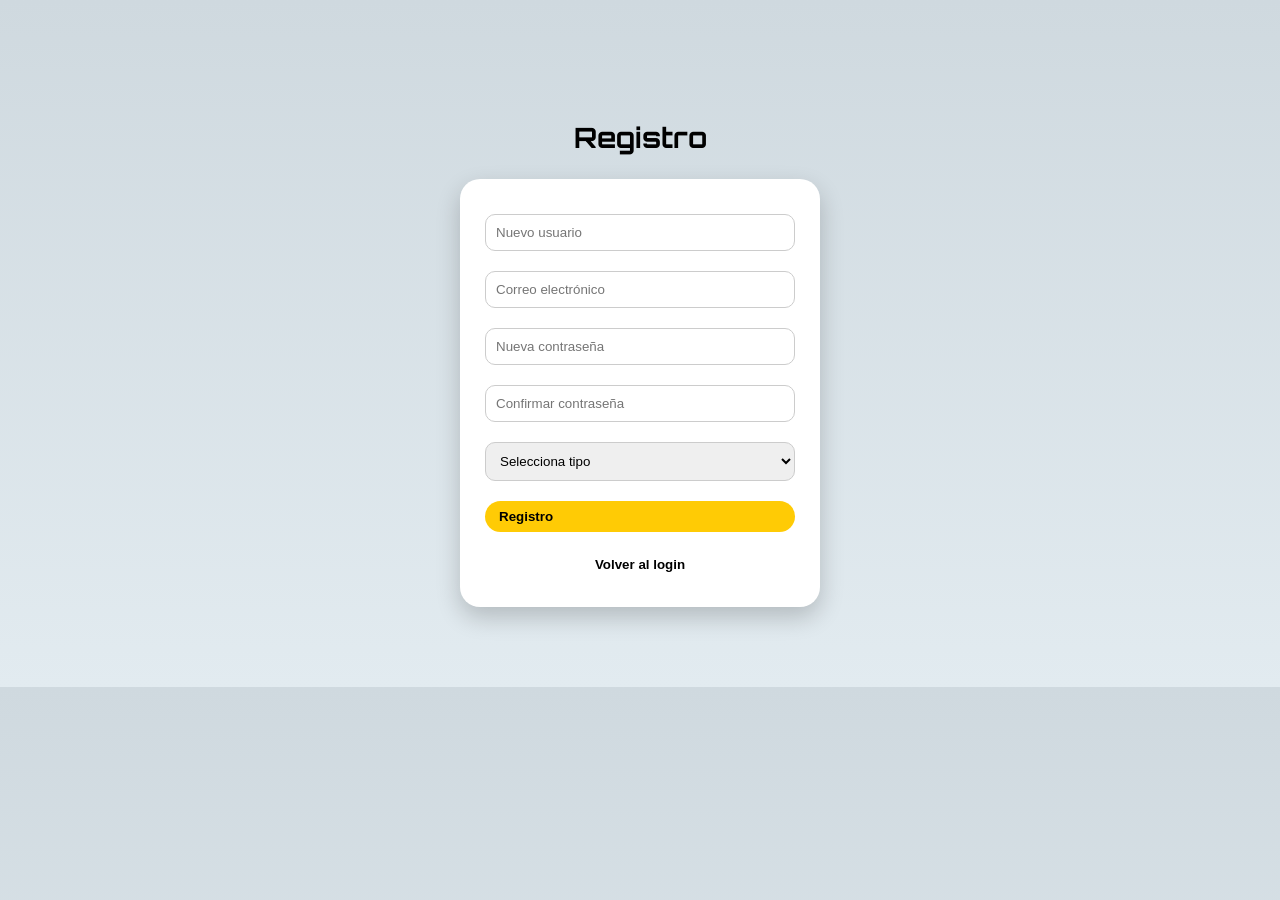
==== commit 88563ce0: "cambios modo oscuro y añadir mvp a el index" ====
--- a/src/pages/auth/auth.html
+++ b/src/pages/auth/auth.html
@@ -42,7 +42,7 @@
                 <option value="grass">🌿 Planta</option>
                 <option value="electric">⚡ Eléctrico</option>
             </select>
-
+            
             <button id="registerBtn" class="poke-btn">Registro</button>
 
             <p id="message"></p>
--- a/src/styles/styles.css
+++ b/src/styles/styles.css
@@ -42,7 +42,7 @@
 
 .landing-main {
   text-align: center;
-  margin-top: 80px;
+  margin-top: 30px;
 }
 
 header {
@@ -75,7 +75,7 @@
     gap: 15px;
     text-align: center;
   }
-   .auth-container,{
+   .auth-container{
     margin: 40px auto;
     padding: 0 15px;
   }
@@ -173,7 +173,7 @@
   margin-top: 15px;
   background: none;
   border: none;
-  color: #2a75bb;
+  color:black;
   font-weight: bold;
   cursor: pointer;
 }
@@ -195,7 +195,7 @@
   border: none;
   font-weight: bold;
   cursor: pointer;
-  color: white;
+  color: black;
   transition: 0.2s;
   white-space: nowrap;
 }
@@ -205,6 +205,27 @@
 }
 
 .poke-btn:hover {
+  transform: scale(1.05);
+}
+.pokegame-btn {
+  display: flex;
+  align-items: center;
+  gap: 8px;
+  padding: 8px 14px;
+  border-radius: 20px;
+  border: none;
+  font-weight: bold;
+  cursor: pointer;
+  color: whitesmoke;
+  transition: 0.2s;
+  white-space: nowrap;
+}
+
+.pokegame-btn:hover {
+  transform: scale(1.1);
+}
+
+.pokegame-btn:hover {
   transform: scale(1.05);
 }
 
@@ -482,6 +503,25 @@
   50% { transform: translateY(-15px); }
   100% { transform: translateY(0px); }
 }
+.player {
+  animation: floatPlayer 2s infinite ease-in-out;
+}
+
+.enemy {
+  animation: floatEnemy 2s infinite ease-in-out;
+}
+
+@keyframes floatPlayer {
+  0% { transform: scale(1.1) translateY(0); }
+  50% { transform: scale(1.1) translateY(-5px); }
+  100% { transform: scale(1.1) translateY(0); }
+}
+
+@keyframes floatEnemy {
+  0% { transform: scale(0.95) translateY(0); }
+  50% { transform: scale(0.95) translateY(-5px); }
+  100% { transform: scale(0.95) translateY(0); }
+}
 
 
 /* ======================
@@ -554,7 +594,7 @@
 .oracle .poke-btn {
   margin-top: 15px;
   background: #ffcb05;
-  color: #2a75bb;
+  color: black;
   font-weight: bold;
 }
 
@@ -579,6 +619,59 @@
 @keyframes fadeIn {
   from { opacity: 0; }
   to { opacity: 1; }
+}
+
+/* ======================
+   BATTLE
+====================== */
+
+.battle {
+  display: flex;
+  justify-content: space-between;
+  align-items: flex-end;
+  max-width: 500px;
+  margin: 40px auto;
+  padding: 30px;
+  border-radius: 20px;
+  box-shadow: 0 10px 30px rgba(0,0,0,0.2);
+
+  /* fondo tipo combate */
+  background: linear-gradient(to top, #2f3438, #6b737a);
+  position: relative;
+}
+  
+
+/* sombras tipo suelo */
+.battle::before,
+.battle::after {
+  content: "";
+  position: absolute;
+  bottom: 25px;
+  width: 80px;
+  height: 15px;
+  background: rgba(0,0,0,0.2);
+  border-radius: 50%;
+  box-shadow: 0 0 40px rgba(0,0,0,0.1);
+}
+
+.battle::before {
+  left: 60px;
+}
+
+.battle::after {
+  right: 60px;
+}
+
+/* jugador (más cerca) */
+.player {
+  width: 130px;
+  transform: scale(1.1);
+}
+
+/* enemigo (más lejos) */
+.enemy {
+  width: 110px;
+  transform: scale(0.95);
 }
 
 
@@ -665,25 +758,25 @@
 .card.fairy { background: linear-gradient(145deg, #ffb3e6, #ff66cc); }
 
 /* botones */
-.poke-btn.fire { background: #ff4d4d; }
-.poke-btn.water { background: #4da6ff; }
-.poke-btn.grass { background: #66cc66; }
-.poke-btn.electric { background: #ffd633; }
-.poke-btn.psychic { background: #ff66b3; }
-.poke-btn.ice { background: #66ffff; }
-.poke-btn.dragon { background: #6633ff; }
-.poke-btn.dark { background: #333333; }
-.poke-btn.fairy { background: #ff99cc; }
-
-.poke-btn.normal { background: #999999; }
-.poke-btn.fighting { background: #cc3300; }
-.poke-btn.poison { background: #cc66ff; }
-.poke-btn.ground { background: #cc9966; }
-.poke-btn.flying { background: #99ccff; }
-.poke-btn.bug { background: #99cc00; }
-.poke-btn.rock { background: #bfbfbf; }
-.poke-btn.ghost { background: #666699; }
-.poke-btn.steel { background: #cccccc; color: black; }
+.pokegame-btn.fire { background: #ff4d4d; }
+.pokegame-btn.water { background: #4da6ff; }
+.pokegame-btn.grass { background: #66cc66; }
+.pokegame-btn.electric { background: #ffd633; }
+.pokegame-btn.psychic { background: #ff66b3; }
+.pokegame-btn.ice { background: #66ffff; }
+.pokegame-btn.dragon { background: #6633ff; }
+.pokegame-btn.dark { background: #333333; }
+.pokegame-btn.fairy { background: #ff99cc; }
+
+.pokegame-btn.normal { background: #999999; }
+.pokegame-btn.fighting { background: #cc3300; }
+.pokegame-btn.poison { background: #cc66ff; }
+.pokegame-btn.ground { background: #cc9966; }
+.pokegame-btn.flying { background: #99ccff; }
+.pokegame-btn.bug { background: #99cc00; }
+.pokegame-btn.rock { background: #bfbfbf; }
+.pokegame-btn.ghost { background: #666699; }
+.pokegame-btn.steel { background: #cccccc; color: black; }
 
 /* enemigos */
 .enemy-type.fire { background: #ff4d4d; }
